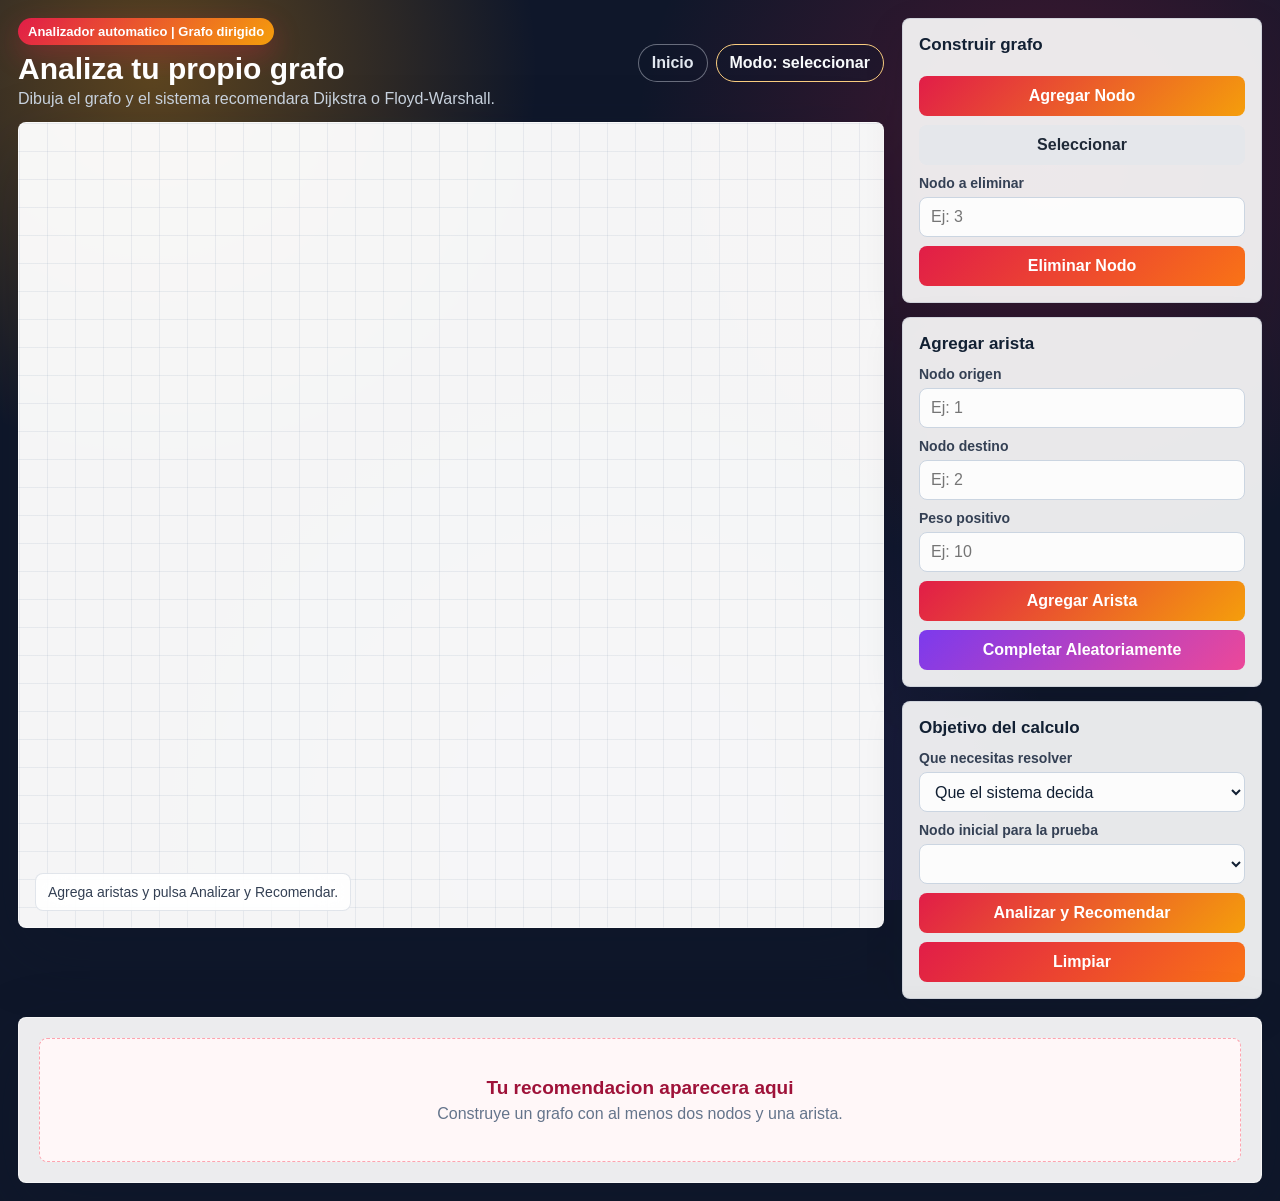
==== analizador.html @ 5d0548df "Reemplazar comparador por analizador de grafos" ====
<!DOCTYPE html>
<html lang="es">
<head>
  <meta charset="UTF-8">
  <meta name="viewport" content="width=device-width, initial-scale=1.0">
  <title>Analizador de grafos - Roberto Samuel Valencia Saavedra</title>
  <link rel="stylesheet" href="style.css">
</head>
<body class="theme-compare">
  <main class="app analyzer-app">
    <section class="workspace">
      <header class="topbar">
        <div>
          <p class="page-badge" id="tipoGrafoBadge">Analizador automatico</p>
          <h1>Analiza tu propio grafo</h1>
          <p>Dibuja el grafo y el sistema recomendara Dijkstra o Floyd-Warshall.</p>
        </div>
        <div class="top-actions">
          <a class="nav-link" href="index.html">Inicio</a>
          <div class="mode-pill" id="modoActual">Modo: seleccionar</div>
        </div>
      </header>

      <div class="canvas-shell">
        <canvas id="canvasGrafo" width="900" height="620"></canvas>
        <div class="hint" id="ayudaCanvas">Agrega nodos y aristas para analizar el grafo.</div>
      </div>
    </section>

    <aside class="sidebar">
      <section class="panel">
        <h2>Construir grafo</h2>
        <button class="primary" id="btnModoNodo">Agregar Nodo</button>
        <button id="btnModoSeleccionar">Seleccionar</button>

        <label for="txtEliminarNodo">Nodo a eliminar</label>
        <input id="txtEliminarNodo" type="number" min="1" placeholder="Ej: 3">
        <button class="danger" id="btnEliminarNodo">Eliminar Nodo</button>
      </section>

      <section class="panel">
        <h2>Agregar arista</h2>
        <label for="txtOrigen">Nodo origen</label>
        <input id="txtOrigen" type="number" min="1" placeholder="Ej: 1">

        <label for="txtDestino">Nodo destino</label>
        <input id="txtDestino" type="number" min="1" placeholder="Ej: 2">

        <label for="txtPeso">Peso positivo</label>
        <input id="txtPeso" type="number" min="1" placeholder="Ej: 10">

        <button class="primary" id="btnAgregarArco">Agregar Arista</button>
        <button class="random-button" id="btnConectarAleatorio">Completar Aleatoriamente</button>
      </section>

      <section class="panel">
        <h2>Objetivo del calculo</h2>
        <label for="objetivoCalculo">Que necesitas resolver</label>
        <select id="objetivoCalculo">
          <option value="un-origen">Desde un nodo hacia todos</option>
          <option value="todos-pares">Todos los pares de nodos</option>
          <option value="automatico" selected>Que el sistema decida</option>
        </select>

        <label for="nodoInicial">Nodo inicial para la prueba</label>
        <select id="nodoInicial"></select>

        <button class="success" id="btnAnalizar">Analizar y Recomendar</button>
        <button class="danger" id="btnLimpiar">Limpiar</button>
      </section>
    </aside>
  </main>

  <section class="analyzer-results" id="resultadoAnalisis">
    <div class="analyzer-empty">
      <strong>Tu recomendacion aparecera aqui</strong>
      <p>Construye un grafo con al menos dos nodos y una arista.</p>
    </div>
  </section>

  <section class="analyzer-calculation" id="calculoRecomendado" hidden>
    <header>
      <div>
        <span>Calculo recomendado</span>
        <h2 id="tituloCalculoRecomendado">Resultado</h2>
      </div>
      <button id="btnCerrarCalculo">Cerrar resultado</button>
    </header>
    <div id="contenidoCalculoRecomendado"></div>
  </section>

  <div class="loading-overlay" id="pantallaCarga" hidden>
    <div class="loading-box">
      <div class="loading-spinner"></div>
      <strong>Analizando el grafo...</strong>
      <p>Midiendo ambos algoritmos y estudiando su estructura.</p>
    </div>
  </div>

  <script src="app-analizador.js"></script>
</body>
</html>
---- style.css ----
:root {
  --bg: #0f172a;
  --surface: rgba(255, 255, 255, 0.9);
  --surface-strong: #ffffff;
  --ink: #122033;
  --muted: #64748b;
  --line: rgba(148, 163, 184, 0.28);
  --blue: #3b82f6;
  --blue-dark: #1d4ed8;
  --green: #14b8a6;
  --red: #f43f5e;
  --violet: #8b5cf6;
  --amber: #f59e0b;
  --node: #38bdf8;
  --node-border: #0369a1;
  --path: #f59e0b;
  --shadow: 0 24px 70px rgba(15, 23, 42, 0.22);
  --glow: 0 0 36px rgba(59, 130, 246, 0.32);
}

.theme-dijkstra {
  --accent: #2563eb;
  --accent-2: #06b6d4;
  --accent-3: #38bdf8;
  --theme-soft: #dbeafe;
  --theme-ink: #1d4ed8;
  --theme-glow: rgba(59, 130, 246, 0.32);
}

.theme-floyd {
  --accent: #7c3aed;
  --accent-2: #14b8a6;
  --accent-3: #f59e0b;
  --theme-soft: #ede9fe;
  --theme-ink: #6d28d9;
  --theme-glow: rgba(124, 58, 237, 0.32);
}

.theme-compare {
  --accent: #e11d48;
  --accent-2: #f59e0b;
  --accent-3: #8b5cf6;
  --theme-soft: #ffe4e6;
  --theme-ink: #be123c;
  --theme-glow: rgba(225, 29, 72, 0.3);
}

* {
  box-sizing: border-box;
}

body {
  margin: 0;
  min-height: 100vh;
  font-family: "Segoe UI", Arial, sans-serif;
  color: var(--ink);
  background:
    radial-gradient(circle at 12% 8%, rgba(56, 189, 248, 0.28), transparent 24rem),
    radial-gradient(circle at 82% 18%, rgba(139, 92, 246, 0.26), transparent 26rem),
    radial-gradient(circle at 48% 92%, rgba(20, 184, 166, 0.22), transparent 28rem),
    var(--bg);
  background-attachment: fixed;
}

.home-body {
  position: relative;
  display: grid;
  place-items: center;
  padding: 24px;
  overflow-x: hidden;
  overflow-y: auto;
}

.home-body::before {
  content: "\2721";
  position: fixed;
  top: 50%;
  left: -4vw;
  color: rgba(255, 255, 255, 0.055);
  font-family: "Segoe UI Symbol", "Arial Unicode MS", sans-serif;
  font-size: clamp(420px, 48vw, 820px);
  line-height: 1;
  text-shadow:
    0 0 70px rgba(56, 189, 248, 0.1),
    0 0 130px rgba(139, 92, 246, 0.08);
  transform: translate(-30%, -50%) rotate(-8deg);
  filter: blur(1.5px);
  pointer-events: none;
  user-select: none;
  z-index: 0;
}

.home {
  position: relative;
  z-index: 1;
  width: min(1240px, 100%);
  padding: 28px 0;
  animation: floatIn 0.7s ease both;
}

.home-hero {
  max-width: 780px;
  margin: 0 auto 24px;
  text-align: center;
}

.eyebrow {
  display: inline-flex;
  margin-bottom: 12px;
  padding: 8px 12px;
  border: 1px solid rgba(191, 219, 254, 0.56);
  border-radius: 999px;
  color: #e0f2fe;
  background: rgba(15, 23, 42, 0.45);
  box-shadow: inset 0 1px 0 rgba(255, 255, 255, 0.14);
  font-weight: 800;
  backdrop-filter: blur(14px);
}

.home h1 {
  font-size: clamp(38px, 7vw, 68px);
  line-height: 1.02;
  letter-spacing: 0;
  color: #ffffff;
  text-shadow: 0 18px 60px rgba(0, 0, 0, 0.35);
}

.home-copy {
  max-width: 690px;
  margin: 16px auto 0;
  color: #cbd5e1;
  font-size: 18px;
  line-height: 1.6;
}

.author {
  margin-top: 16px;
  color: #99f6e4;
  font-weight: 900;
}

.algorithm-grid {
  display: grid;
  grid-template-columns: repeat(3, minmax(0, 1fr));
  gap: 18px;
  align-items: stretch;
}

.algorithm-card {
  display: flex;
  flex-direction: column;
  min-height: 300px;
  padding: 26px;
  border: 1px solid rgba(255, 255, 255, 0.26);
  border-radius: 8px;
  color: #ffffff;
  text-decoration: none;
  box-shadow: var(--shadow);
  position: relative;
  overflow: hidden;
  transition: transform 0.22s ease, box-shadow 0.22s ease, border-color 0.22s ease;
  animation: riseUp 0.65s ease both;
}

.algorithm-card::after {
  content: "";
  position: absolute;
  inset: auto -60px -80px auto;
  width: 210px;
  height: 210px;
  border-radius: 50%;
  background: rgba(255, 255, 255, 0.18);
  transition: transform 0.35s ease;
}

.algorithm-card::before {
  content: "";
  position: absolute;
  inset: 0;
  background: linear-gradient(120deg, transparent 18%, rgba(255, 255, 255, 0.22), transparent 46%);
  transform: translateX(-120%);
  transition: transform 0.55s ease;
}

.dijkstra-card {
  background:
    linear-gradient(135deg, rgba(29, 78, 216, 0.96), rgba(37, 99, 235, 0.92) 50%, rgba(6, 182, 212, 0.92)),
    radial-gradient(circle at top right, rgba(255, 255, 255, 0.32), transparent 18rem);
}

.floyd-card {
  animation-delay: 0.1s;
  background:
    linear-gradient(135deg, rgba(124, 58, 237, 0.94), rgba(20, 184, 166, 0.92) 52%, rgba(245, 158, 11, 0.9)),
    radial-gradient(circle at top right, rgba(255, 255, 255, 0.28), transparent 18rem);
}

.compare-card {
  min-height: 300px;
  background:
    linear-gradient(135deg, rgba(190, 24, 93, 0.95), rgba(124, 58, 237, 0.92) 52%, rgba(245, 158, 11, 0.9)),
    radial-gradient(circle at top right, rgba(255, 255, 255, 0.3), transparent 18rem);
}

.card-kicker {
  font-weight: 800;
  opacity: 0.86;
}

.algorithm-card h2 {
  margin-top: 46px;
  font-size: 36px;
}

.algorithm-card p {
  max-width: 430px;
  margin-top: 10px;
  line-height: 1.55;
  color: rgba(255, 255, 255, 0.9);
}

.algorithm-card strong {
  display: inline-flex;
  align-self: flex-start;
  margin-top: auto;
  padding: 10px 13px;
  border-radius: 8px;
  color: #111827;
  background: #ffffff;
  box-shadow: 0 12px 28px rgba(15, 23, 42, 0.18);
}

.choice-overlay[hidden] {
  display: none;
}

.choice-overlay {
  position: fixed;
  inset: 0;
  display: grid;
  place-items: center;
  padding: 20px;
  background: rgba(2, 6, 23, 0.74);
  backdrop-filter: blur(12px);
  z-index: 50;
  animation: fadeIn 0.2s ease both;
}

.modal-open {
  overflow: hidden;
}

.choice-dialog {
  position: relative;
  width: min(720px, 100%);
  padding: 28px;
  border: 1px solid rgba(255, 255, 255, 0.48);
  border-radius: 8px;
  color: #102033;
  background: rgba(255, 255, 255, 0.95);
  box-shadow: 0 30px 100px rgba(0, 0, 0, 0.38);
  animation: floatIn 0.28s ease both;
}

.choice-close {
  position: absolute;
  top: 12px;
  right: 12px;
  width: 38px;
  height: 38px;
  margin: 0;
  border-radius: 50%;
  color: #475569;
  background: #eef2f7;
  font-size: 25px;
  line-height: 1;
}

.choice-kicker {
  color: #2563eb;
  font-size: 13px;
  font-weight: 900;
  text-transform: uppercase;
}

.choice-dialog h2 {
  margin-top: 6px;
  font-size: 30px;
}

.choice-copy {
  margin-top: 7px;
  color: #64748b;
}

.choice-grid {
  display: grid;
  grid-template-columns: repeat(2, minmax(0, 1fr));
  gap: 14px;
  margin-top: 22px;
}

.choice-option {
  height: auto;
  min-height: 190px;
  margin: 0;
  padding: 22px;
  border: 1px solid transparent;
  color: #ffffff;
  text-align: left;
}

.directed-option {
  background: linear-gradient(135deg, #1d4ed8, #06b6d4);
}

.undirected-option {
  background: linear-gradient(135deg, #7c3aed, #14b8a6);
}

.choice-option:hover {
  transform: translateY(-4px);
  box-shadow: 0 20px 42px rgba(15, 23, 42, 0.24);
}

.choice-symbol {
  display: block;
  font-size: 30px;
  font-weight: 900;
}

.choice-option strong {
  display: block;
  margin-top: 28px;
  font-size: 22px;
}

.choice-option small {
  display: block;
  margin-top: 7px;
  color: rgba(255, 255, 255, 0.88);
  font-size: 14px;
  line-height: 1.45;
}

.benchmark-page {
  width: min(1180px, calc(100% - 36px));
  margin: 0 auto;
  padding: 18px 0 36px;
  animation: fadeIn 0.45s ease both;
}

.benchmark-topbar {
  display: flex;
  align-items: center;
  justify-content: space-between;
  gap: 18px;
  padding: 14px 0 20px;
  color: #ffffff;
}

.benchmark-topbar h1 {
  font-size: clamp(30px, 5vw, 48px);
}

.benchmark-topbar > div > p:last-child {
  margin-top: 5px;
  color: #cbd5e1;
}

.benchmark-intro,
.benchmark-controls,
.benchmark-summary,
.benchmark-results,
.benchmark-guide {
  border: 1px solid rgba(255, 255, 255, 0.48);
  border-radius: 8px;
  background: rgba(255, 255, 255, 0.92);
  box-shadow: var(--shadow);
  backdrop-filter: blur(18px);
}

.benchmark-intro {
  display: grid;
  grid-template-columns: minmax(0, 1.25fr) minmax(300px, 0.75fr);
  gap: 20px;
  align-items: center;
  padding: 24px;
}

.benchmark-intro > div:first-child > span,
.benchmark-recommendation > span {
  display: inline-flex;
  padding: 7px 10px;
  border-radius: 999px;
  color: #be123c;
  background: #ffe4e6;
  font-size: 13px;
  font-weight: 900;
}

.benchmark-intro h2 {
  margin-top: 8px;
  font-size: 28px;
}

.benchmark-intro p {
  margin-top: 8px;
  color: #64748b;
  line-height: 1.65;
}

.benchmark-formula {
  display: grid;
  grid-template-columns: 1fr auto 1fr;
  align-items: center;
  gap: 10px;
  padding: 18px;
  border-radius: 8px;
  color: #ffffff;
  background: linear-gradient(135deg, #2563eb, #7c3aed 50%, #0f766e);
  text-align: center;
}

.benchmark-formula strong {
  font-size: 16px;
}

.benchmark-formula span {
  color: #fde68a;
  font-size: 12px;
  font-weight: 900;
  text-transform: uppercase;
}

.benchmark-controls {
  display: grid;
  grid-template-columns: repeat(3, minmax(0, 1fr)) minmax(220px, 0.8fr);
  gap: 14px;
  margin-top: 16px;
  padding: 18px;
}

.control-field {
  padding: 12px;
  border: 1px solid #e2e8f0;
  border-radius: 8px;
  background: rgba(248, 250, 252, 0.9);
}

.control-field label {
  margin-top: 0;
}

.control-field small {
  display: block;
  margin-top: 6px;
  color: #64748b;
}

.range-row {
  display: grid;
  grid-template-columns: 1fr 52px;
  align-items: center;
  gap: 8px;
}

.range-row input {
  padding: 0;
}

.range-row strong {
  color: #6d28d9;
  text-align: right;
}

.benchmark-run {
  height: auto;
  min-height: 94px;
  margin: 0;
  color: #ffffff;
  background: linear-gradient(135deg, #e11d48, #7c3aed, #f59e0b);
  box-shadow: 0 16px 36px rgba(190, 24, 93, 0.22);
}

.benchmark-summary {
  display: grid;
  grid-template-columns: repeat(4, 1fr);
  gap: 1px;
  margin-top: 16px;
  overflow: hidden;
}

.dual-graph-section {
  margin-top: 16px;
  padding: 20px;
  border: 1px solid rgba(255, 255, 255, 0.48);
  border-radius: 8px;
  background: rgba(255, 255, 255, 0.92);
  box-shadow: var(--shadow);
  backdrop-filter: blur(18px);
}

.dual-graph-section > header {
  display: flex;
  align-items: flex-end;
  justify-content: space-between;
  gap: 16px;
  margin-bottom: 14px;
}

.dual-graph-section > header span {
  color: #be123c;
  font-size: 12px;
  font-weight: 900;
  text-transform: uppercase;
}

.dual-graph-section > header h2 {
  margin-top: 4px;
  font-size: 25px;
}

.dual-graph-section > header p {
  max-width: 520px;
  color: #64748b;
  font-size: 13px;
  font-weight: 700;
  text-align: right;
}

.dual-graph-grid {
  display: grid;
  grid-template-columns: repeat(2, minmax(0, 1fr));
  gap: 14px;
}

.graph-test-card {
  min-width: 0;
  border: 1px solid #dbe3ee;
  border-radius: 8px;
  overflow: hidden;
  background: #ffffff;
  box-shadow: 0 14px 32px rgba(15, 23, 42, 0.1);
}

.graph-test-title {
  display: flex;
  align-items: center;
  justify-content: space-between;
  gap: 12px;
  min-height: 70px;
  padding: 12px 15px;
  color: #ffffff;
}

.dijkstra-test .graph-test-title {
  background: linear-gradient(135deg, #1d4ed8, #06b6d4);
}

.floyd-test .graph-test-title {
  background: linear-gradient(135deg, #6d28d9, #0f766e);
}

.graph-test-title span {
  font-size: 11px;
  font-weight: 900;
  text-transform: uppercase;
  opacity: 0.8;
}

.graph-test-title h3 {
  margin: 3px 0 0;
  font-size: 19px;
}

.graph-test-title > strong {
  flex: 0 0 auto;
  padding: 8px 10px;
  border-radius: 999px;
  color: #1e293b;
  background: rgba(255, 255, 255, 0.9);
  font-size: 14px;
}

.graph-test-card canvas {
  display: block;
  width: 100%;
  height: 390px;
  background:
    linear-gradient(rgba(148, 163, 184, 0.13) 1px, transparent 1px),
    linear-gradient(90deg, rgba(148, 163, 184, 0.13) 1px, transparent 1px),
    #ffffff;
  background-size: 22px 22px;
}

.benchmark-summary > div {
  padding: 16px;
  text-align: center;
  background: rgba(248, 250, 252, 0.9);
}

.benchmark-summary span {
  display: block;
  color: #64748b;
  font-size: 12px;
  font-weight: 800;
  text-transform: uppercase;
}

.benchmark-summary strong {
  display: block;
  margin-top: 5px;
  color: #1e293b;
  font-size: 22px;
}

.benchmark-summary strong.verified {
  color: #15803d;
}

.benchmark-summary strong.failed {
  color: #be123c;
}

.benchmark-results {
  margin-top: 16px;
  padding: 20px;
}

.benchmark-empty {
  padding: 42px 20px;
  border: 1px dashed #c4b5fd;
  border-radius: 8px;
  color: #64748b;
  text-align: center;
  background: #fafaff;
}

.benchmark-empty strong {
  display: block;
  color: #4c1d95;
  font-size: 19px;
}

.benchmark-empty p {
  margin-top: 6px;
}

.winner-banner {
  padding: 24px;
  border-radius: 8px;
  color: #ffffff;
  background: linear-gradient(135deg, #be123c, #7c3aed 55%, #0f766e);
  text-align: center;
  box-shadow: 0 18px 42px rgba(124, 58, 237, 0.22);
}

.winner-banner span {
  font-size: 13px;
  font-weight: 900;
  text-transform: uppercase;
  opacity: 0.82;
}

.winner-banner h2 {
  margin-top: 5px;
  font-size: 36px;
}

.winner-banner p {
  margin-top: 5px;
  color: rgba(255, 255, 255, 0.86);
}

.benchmark-algorithms {
  display: grid;
  grid-template-columns: repeat(2, minmax(0, 1fr));
  gap: 14px;
  margin-top: 14px;
}

.algorithm-result {
  padding: 18px;
  border: 1px solid #e2e8f0;
  border-radius: 8px;
  background: #f8fafc;
}

.algorithm-result.winner {
  border-color: #22c55e;
  box-shadow: inset 0 0 0 2px rgba(34, 197, 94, 0.26);
}

.algorithm-result > div:first-child {
  display: flex;
  align-items: center;
  justify-content: space-between;
  gap: 12px;
}

.algorithm-result span {
  color: #475569;
  font-weight: 800;
}

.algorithm-result strong {
  font-size: 24px;
}

.algorithm-result small {
  display: block;
  margin-top: 8px;
  color: #64748b;
}

.time-bar {
  height: 12px;
  margin-top: 14px;
  border-radius: 999px;
  background: #e2e8f0;
  overflow: hidden;
}

.time-bar i {
  display: block;
  height: 100%;
  border-radius: inherit;
}

.dijkstra-result .time-bar i {
  background: linear-gradient(90deg, #2563eb, #06b6d4);
}

.floyd-result .time-bar i {
  background: linear-gradient(90deg, #7c3aed, #14b8a6);
}

.benchmark-verification,
.benchmark-recommendation {
  margin-top: 14px;
  padding: 18px;
  border-radius: 8px;
}

.benchmark-verification.ok {
  color: #14532d;
  border: 1px solid #86efac;
  background: #dcfce7;
}

.benchmark-verification.error {
  color: #881337;
  border: 1px solid #fda4af;
  background: #ffe4e6;
}

.benchmark-verification p,
.benchmark-recommendation p {
  margin-top: 5px;
  line-height: 1.55;
}

.benchmark-recommendation {
  border: 1px solid #ddd6fe;
  background: linear-gradient(135deg, #faf5ff, #f0fdfa);
}

.benchmark-recommendation h3 {
  margin: 8px 0 0;
  font-size: 22px;
}

.benchmark-recommendation p {
  color: #475569;
}

.benchmark-guide {
  display: grid;
  grid-template-columns: repeat(2, minmax(0, 1fr));
  gap: 1px;
  margin-top: 16px;
  overflow: hidden;
}

.benchmark-guide article {
  padding: 20px;
  background: rgba(255, 255, 255, 0.92);
}

.benchmark-guide span {
  font-weight: 900;
}

.benchmark-guide article:first-child span {
  color: #1d4ed8;
}

.benchmark-guide article:last-child span {
  color: #6d28d9;
}

.benchmark-guide p {
  margin-top: 6px;
  color: #64748b;
  line-height: 1.55;
}

.analyzer-app {
  align-items: start;
}

.analyzer-results {
  margin: 0 18px 18px;
  padding: 20px;
  border: 1px solid rgba(255, 255, 255, 0.5);
  border-radius: 8px;
  background: rgba(255, 255, 255, 0.92);
  box-shadow: var(--shadow);
  backdrop-filter: blur(18px);
}

.analyzer-empty {
  padding: 38px 20px;
  border: 1px dashed #fda4af;
  border-radius: 8px;
  color: #64748b;
  text-align: center;
  background: #fff7f8;
}

.analyzer-empty strong {
  display: block;
  color: #9f1239;
  font-size: 19px;
}

.analyzer-empty p {
  margin-top: 6px;
}

.analyzer-result-header {
  display: flex;
  align-items: center;
  justify-content: space-between;
  gap: 18px;
  padding: 24px;
  border-radius: 8px;
  color: #ffffff;
  background: linear-gradient(135deg, #be123c, #7c3aed 55%, #0f766e);
  box-shadow: 0 18px 42px rgba(124, 58, 237, 0.2);
}

.analyzer-result-header span {
  font-size: 12px;
  font-weight: 900;
  text-transform: uppercase;
  opacity: 0.8;
}

.analyzer-result-header h2 {
  margin-top: 4px;
  font-size: 38px;
}

.analyzer-result-header p {
  max-width: 760px;
  margin-top: 6px;
  color: rgba(255, 255, 255, 0.88);
  line-height: 1.5;
}

.analyzer-result-header > strong {
  flex: 0 0 auto;
  padding: 10px 13px;
  border-radius: 999px;
  color: #4c1d95;
  background: #ffffff;
}

.analyzer-metrics {
  display: grid;
  grid-template-columns: repeat(4, 1fr);
  gap: 1px;
  margin-top: 14px;
  border: 1px solid #e2e8f0;
  border-radius: 8px;
  overflow: hidden;
}

.analyzer-metrics > div {
  padding: 16px;
  text-align: center;
  background: #f8fafc;
}

.analyzer-metrics span {
  display: block;
  color: #64748b;
  font-size: 12px;
  font-weight: 800;
  text-transform: uppercase;
}

.analyzer-metrics strong {
  display: block;
  margin-top: 5px;
  color: #1e293b;
  font-size: 22px;
}

.analyzer-times {
  display: grid;
  grid-template-columns: repeat(3, minmax(0, 1fr));
  gap: 12px;
  margin-top: 14px;
}

.analyzer-times article {
  padding: 18px;
  border: 1px solid #e2e8f0;
  border-radius: 8px;
  background: #ffffff;
}

.analyzer-times article.recommended {
  border-color: #22c55e;
  background: #f0fdf4;
  box-shadow: inset 0 0 0 2px rgba(34, 197, 94, 0.2);
}

.analyzer-times span {
  display: block;
  color: #475569;
  font-weight: 800;
}

.analyzer-times strong {
  display: block;
  margin-top: 8px;
  font-size: 26px;
}

.analyzer-times p {
  margin-top: 5px;
  color: #64748b;
  line-height: 1.4;
}

.analyzer-conclusion {
  margin-top: 14px;
  padding: 18px;
  border: 1px solid #ddd6fe;
  border-radius: 8px;
  background: linear-gradient(135deg, #faf5ff, #f0fdfa);
}

.analyzer-conclusion p {
  margin-top: 5px;
  color: #475569;
  line-height: 1.55;
}

.analyzer-action {
  display: flex;
  justify-content: center;
  margin-top: 14px;
}

.analyzer-action button {
  width: min(440px, 100%);
  height: 48px;
  color: #ffffff;
  background: linear-gradient(135deg, #e11d48, #7c3aed, #0f766e);
  box-shadow: 0 16px 34px rgba(124, 58, 237, 0.2);
}

.analyzer-calculation[hidden] {
  display: none;
}

.analyzer-calculation {
  margin: 0 18px 18px;
  padding: 20px;
  border: 1px solid rgba(255, 255, 255, 0.5);
  border-radius: 8px;
  background: rgba(255, 255, 255, 0.94);
  box-shadow: var(--shadow);
  backdrop-filter: blur(18px);
  animation: riseUp 0.42s ease both;
}

.analyzer-calculation > header {
  display: flex;
  align-items: center;
  justify-content: space-between;
  gap: 14px;
  margin-bottom: 14px;
}

.analyzer-calculation > header span {
  color: #be123c;
  font-size: 12px;
  font-weight: 900;
  text-transform: uppercase;
}

.analyzer-calculation > header h2 {
  margin-top: 4px;
  font-size: 26px;
}

.analyzer-calculation > header button {
  width: auto;
  min-width: 140px;
  padding: 0 14px;
}

.recommended-table-wrap {
  overflow: auto;
  max-height: 620px;
  border: 1px solid #e2e8f0;
  border-radius: 8px;
}

.recommended-table-wrap table {
  min-width: 100%;
  border-collapse: separate;
  border-spacing: 0;
}

.recommended-table-wrap th,
.recommended-table-wrap td {
  min-width: 110px;
  padding: 12px;
  border-right: 1px solid #e2e8f0;
  border-bottom: 1px solid #e2e8f0;
  text-align: center;
}

.recommended-table-wrap th {
  position: sticky;
  top: 0;
  color: #4c1d95;
  background: #f5f3ff;
}

.recommended-matrix td {
  font-size: 16px;
  font-weight: 800;
}

.app {
  display: grid;
  grid-template-columns: minmax(0, 1fr) 360px;
  gap: 18px;
  padding: 18px;
  animation: fadeIn 0.45s ease both;
}

.theme-dijkstra,
.theme-floyd,
.theme-compare {
  background:
    radial-gradient(circle at 12% 8%, color-mix(in srgb, var(--accent-2) 34%, transparent), transparent 24rem),
    radial-gradient(circle at 82% 18%, color-mix(in srgb, var(--accent) 26%, transparent), transparent 26rem),
    radial-gradient(circle at 48% 92%, color-mix(in srgb, var(--accent-3) 22%, transparent), transparent 28rem),
    var(--bg);
  background-attachment: fixed;
}

.workspace,
.sidebar {
  min-width: 0;
}

.topbar {
  display: flex;
  align-items: center;
  justify-content: space-between;
  gap: 16px;
  margin-bottom: 14px;
  color: #ffffff;
}

h1,
h2,
p {
  margin: 0;
}

h1 {
  font-size: 30px;
  letter-spacing: 0;
}

.topbar p {
  margin-top: 4px;
  color: #cbd5e1;
}

.topbar .page-badge {
  display: inline-flex;
  margin: 0 0 7px;
  padding: 6px 10px;
  border-radius: 999px;
  color: #ffffff;
  background: linear-gradient(135deg, var(--accent, #2563eb), var(--accent-2, #06b6d4));
  box-shadow: 0 10px 28px var(--theme-glow, rgba(37, 99, 235, 0.24));
  font-size: 13px;
  font-weight: 900;
}

.benchmark-topbar .page-badge {
  display: inline-flex;
  margin: 0 0 7px;
  padding: 6px 10px;
  border-radius: 999px;
  color: #ffffff;
  background: linear-gradient(135deg, var(--accent, #e11d48), var(--accent-2, #f59e0b));
  box-shadow: 0 10px 28px var(--theme-glow, rgba(225, 29, 72, 0.24));
  font-size: 13px;
  font-weight: 900;
}

.mode-pill {
  flex: 0 0 auto;
  border: 1px solid color-mix(in srgb, var(--accent-2, #93c5fd) 52%, white);
  color: #f8fafc;
  background: rgba(15, 23, 42, 0.36);
  padding: 9px 13px;
  border-radius: 999px;
  font-weight: 700;
  backdrop-filter: blur(14px);
}

.top-actions {
  display: flex;
  align-items: center;
  justify-content: flex-end;
  gap: 8px;
  flex-wrap: wrap;
}

.nav-link {
  flex: 0 0 auto;
  border: 1px solid rgba(226, 232, 240, 0.42);
  border-radius: 999px;
  padding: 9px 13px;
  color: #e2e8f0;
  background: rgba(15, 23, 42, 0.34);
  text-decoration: none;
  font-weight: 800;
  backdrop-filter: blur(14px);
  transition: transform 0.2s ease, background 0.2s ease, border-color 0.2s ease;
}

.nav-link:hover,
.algorithm-card:hover {
  transform: translateY(-3px);
}

.nav-link:hover {
  background: color-mix(in srgb, var(--accent, #3b82f6) 28%, transparent);
  border-color: color-mix(in srgb, var(--accent-2, #93c5fd) 74%, white);
}

.algorithm-card:hover {
  box-shadow: 0 28px 80px rgba(15, 23, 42, 0.42), var(--glow);
  border-color: rgba(255, 255, 255, 0.5);
}

.algorithm-card:hover::before {
  transform: translateX(120%);
}

.algorithm-card:hover::after {
  transform: scale(1.12) translate(-8px, -8px);
}

.canvas-shell {
  position: relative;
  height: calc(100vh - 94px);
  min-height: 520px;
  border: 1px solid rgba(255, 255, 255, 0.5);
  border-radius: 8px;
  background:
    linear-gradient(rgba(148, 163, 184, 0.16) 1px, transparent 1px),
    linear-gradient(90deg, rgba(148, 163, 184, 0.16) 1px, transparent 1px),
    rgba(255, 255, 255, 0.96);
  background-size: 28px 28px;
  box-shadow: var(--shadow);
  overflow: hidden;
  animation: riseUp 0.5s ease both;
}

canvas {
  display: block;
  width: 100%;
  height: 100%;
  cursor: default;
}

canvas.add-node {
  cursor: crosshair;
}

.hint {
  position: absolute;
  left: 16px;
  bottom: 16px;
  max-width: 520px;
  padding: 10px 12px;
  border-radius: 8px;
  color: #344054;
  background: rgba(255, 255, 255, 0.82);
  border: 1px solid var(--line);
  font-size: 14px;
  backdrop-filter: blur(14px);
}

.sidebar {
  display: flex;
  flex-direction: column;
  gap: 14px;
}

.panel {
  background: var(--surface);
  border: 1px solid var(--line);
  border-radius: 8px;
  padding: 16px;
  box-shadow: 0 14px 38px rgba(15, 23, 42, 0.13);
  backdrop-filter: blur(18px);
  animation: riseUp 0.48s ease both;
}

.panel:nth-child(2) {
  animation-delay: 0.04s;
}

.panel:nth-child(3) {
  animation-delay: 0.08s;
}

.panel:nth-child(4) {
  animation-delay: 0.12s;
}

.panel h2 {
  font-size: 17px;
  margin-bottom: 12px;
}

label {
  display: block;
  color: #344054;
  font-size: 14px;
  font-weight: 700;
  margin: 10px 0 6px;
}

.small-copy {
  color: var(--muted);
  font-size: 14px;
  line-height: 1.45;
  margin-bottom: 10px;
}

input,
select,
button {
  width: 100%;
  height: 40px;
  border-radius: 8px;
  font: inherit;
}

input,
select {
  border: 1px solid #cbd5e1;
  padding: 0 11px;
  color: var(--ink);
  background: rgba(255, 255, 255, 0.9);
  transition: border-color 0.18s ease, box-shadow 0.18s ease, transform 0.18s ease;
}

input:focus,
select:focus {
  outline: 0;
  border-color: var(--blue);
  box-shadow: 0 0 0 4px rgba(59, 130, 246, 0.18);
  transform: translateY(-1px);
}

button {
  border: 0;
  margin-top: 9px;
  font-weight: 800;
  color: #1f2937;
  background: #e5e7eb;
  cursor: pointer;
  transition: transform 0.18s ease, box-shadow 0.18s ease, filter 0.18s ease;
}

button:hover {
  filter: brightness(1.03);
  transform: translateY(-1px);
  box-shadow: 0 12px 24px rgba(15, 23, 42, 0.13);
}

button:active {
  transform: translateY(0);
}

button.primary {
  color: #fff;
  background: linear-gradient(135deg, var(--accent, #2563eb), var(--accent-2, #06b6d4));
}

button.success {
  color: #fff;
  background: linear-gradient(135deg, var(--accent, #0f766e), var(--accent-2, #14b8a6));
}

button.danger {
  color: #fff;
  background: linear-gradient(135deg, #e11d48, #f97316);
}

button.random-button {
  color: #ffffff;
  background: linear-gradient(135deg, #7c3aed, #ec4899);
}

.theme-dijkstra button.random-button {
  background: linear-gradient(135deg, #4f46e5, #8b5cf6);
}

.performance-result {
  margin-top: 10px;
  padding: 9px 10px;
  border: 1px solid rgba(148, 163, 184, 0.3);
  border-radius: 8px;
  color: #475569;
  background: rgba(248, 250, 252, 0.9);
  font-size: 13px;
  font-weight: 800;
  text-align: center;
}

.performance-result.ready {
  color: #14532d;
  border-color: rgba(34, 197, 94, 0.35);
  background: #dcfce7;
  animation: resultPulse 0.38s ease both;
}

.loading-overlay[hidden] {
  display: none;
}

.loading-overlay {
  position: fixed;
  inset: 0;
  display: grid;
  place-items: center;
  padding: 20px;
  background: rgba(2, 6, 23, 0.76);
  backdrop-filter: blur(12px);
  z-index: 100;
}

.loading-box {
  width: min(390px, 100%);
  padding: 28px;
  border: 1px solid rgba(255, 255, 255, 0.42);
  border-radius: 8px;
  color: #ffffff;
  background: rgba(15, 23, 42, 0.94);
  box-shadow: 0 30px 90px rgba(0, 0, 0, 0.4);
  text-align: center;
  animation: floatIn 0.24s ease both;
}

.loading-box strong {
  display: block;
  margin-top: 16px;
  font-size: 20px;
}

.loading-box p {
  margin-top: 7px;
  color: #cbd5e1;
  line-height: 1.45;
}

.loading-spinner {
  width: 56px;
  height: 56px;
  margin: 0 auto;
  border: 5px solid rgba(255, 255, 255, 0.16);
  border-top-color: var(--accent-2, #38bdf8);
  border-radius: 50%;
  animation: spin 0.75s linear infinite;
}

.results-panel {
  flex: 1;
  min-height: 220px;
}

.table-wrap {
  max-height: 330px;
  overflow: auto;
  border: 1px solid var(--line);
  border-radius: 8px;
  background: rgba(255, 255, 255, 0.82);
}

table {
  width: 100%;
  border-collapse: collapse;
  font-size: 14px;
}

th,
td {
  padding: 10px;
  border-bottom: 1px solid var(--line);
  text-align: left;
  vertical-align: top;
}

th {
  position: sticky;
  top: 0;
  color: #344054;
  background: #eef6ff;
}

td:first-child,
td:nth-child(2) {
  width: 76px;
}

.empty {
  color: var(--muted);
  text-align: center;
}

.toast {
  position: fixed;
  right: 24px;
  bottom: 24px;
  max-width: 360px;
  padding: 12px 14px;
  border-radius: 8px;
  color: #7a2e0e;
  background: #fff7ed;
  border: 1px solid #fed7aa;
  box-shadow: var(--shadow);
  font-weight: 700;
  z-index: 10;
  animation: toastIn 0.25s ease both;
}

.visual-section {
  margin: 0 18px 18px;
  padding: 18px;
  border: 1px solid rgba(255, 255, 255, 0.5);
  border-radius: 8px;
  background: var(--surface);
  box-shadow: var(--shadow);
  backdrop-filter: blur(18px);
  animation: fadeIn 0.5s ease both;
}

.method-section {
  display: grid;
  grid-template-columns: minmax(0, 1fr) minmax(320px, 0.85fr);
  gap: 14px;
  margin: 0 18px 18px;
  animation: riseUp 0.5s ease both;
}

.method-card,
.method-steps {
  border: 1px solid rgba(255, 255, 255, 0.5);
  border-radius: 8px;
  background: rgba(255, 255, 255, 0.9);
  box-shadow: var(--shadow);
  backdrop-filter: blur(18px);
}

.method-card {
  padding: 20px;
}

.method-card span {
  display: inline-flex;
  margin-bottom: 10px;
  padding: 7px 10px;
  border-radius: 999px;
  color: var(--theme-ink, #1d4ed8);
  background: var(--theme-soft, #dbeafe);
  font-weight: 900;
  font-size: 13px;
}

.method-card h2 {
  font-size: 24px;
  margin-bottom: 8px;
}

.method-card p {
  color: #475569;
  line-height: 1.65;
}

.method-steps {
  display: grid;
  grid-template-columns: 1fr;
  padding: 10px;
  gap: 8px;
}

.method-steps div {
  display: grid;
  grid-template-columns: 38px 1fr;
  align-items: center;
  gap: 10px;
  padding: 10px;
  border-radius: 8px;
  background: rgba(248, 250, 252, 0.86);
}

.method-steps strong {
  display: grid;
  place-items: center;
  width: 34px;
  height: 34px;
  border-radius: 50%;
  color: #ffffff;
  background: linear-gradient(135deg, var(--accent, #2563eb), var(--accent-2, #14b8a6));
  box-shadow: 0 8px 18px var(--theme-glow, rgba(37, 99, 235, 0.24));
}

.method-steps p {
  color: #334155;
  line-height: 1.35;
  font-weight: 700;
}

.matrix-section {
  margin: 0 18px 18px;
  padding: 22px;
  border: 1px solid rgba(255, 255, 255, 0.52);
  border-radius: 8px;
  background:
    linear-gradient(135deg, rgba(255, 255, 255, 0.96), rgba(245, 243, 255, 0.92)),
    var(--surface);
  box-shadow: 0 28px 80px rgba(15, 23, 42, 0.24);
  backdrop-filter: blur(20px);
  animation: riseUp 0.5s ease both;
}

.matrix-header {
  display: flex;
  align-items: flex-end;
  justify-content: space-between;
  gap: 18px;
  margin-bottom: 18px;
}

.matrix-header > div:first-child > span {
  display: inline-flex;
  margin-bottom: 8px;
  padding: 7px 10px;
  border-radius: 999px;
  color: #6d28d9;
  background: #ede9fe;
  font-size: 13px;
  font-weight: 900;
}

.matrix-header h2 {
  font-size: 28px;
}

.matrix-header p {
  margin-top: 5px;
  color: #64748b;
}

.matrix-legend {
  display: flex;
  justify-content: flex-end;
  gap: 12px;
  flex-wrap: wrap;
  color: #475569;
  font-size: 13px;
  font-weight: 800;
}

.matrix-legend span {
  display: inline-flex;
  align-items: center;
  gap: 6px;
}

.matrix-legend i {
  width: 13px;
  height: 13px;
  border-radius: 4px;
  border: 1px solid rgba(100, 116, 139, 0.24);
}

.legend-direct {
  background: #ffffff;
}

.legend-improved {
  background: #dcfce7;
  box-shadow: inset 0 0 0 2px #22c55e;
}

.legend-unreachable {
  background: #f1f5f9;
}

.matrix-showcase {
  display: grid;
  grid-template-columns: minmax(0, 1fr);
  gap: 16px;
}

.matrix-empty {
  grid-column: 1 / -1;
  padding: 42px 24px;
  border: 1px dashed #c4b5fd;
  border-radius: 8px;
  color: #64748b;
  text-align: center;
  background: rgba(250, 250, 255, 0.78);
}

.matrix-empty strong {
  display: block;
  color: #4c1d95;
  font-size: 19px;
}

.matrix-empty p {
  margin-top: 6px;
}

.matrix-card {
  width: 100%;
  min-width: 0;
  border: 1px solid rgba(148, 163, 184, 0.28);
  border-radius: 8px;
  overflow: hidden;
  background: rgba(255, 255, 255, 0.94);
  box-shadow: 0 14px 36px rgba(15, 23, 42, 0.1);
}

.final-matrix {
  border-color: rgba(139, 92, 246, 0.42);
  box-shadow: 0 22px 56px rgba(124, 58, 237, 0.2);
}

.matrix-card-header {
  display: flex;
  align-items: center;
  justify-content: space-between;
  gap: 14px;
  min-height: 76px;
  padding: 14px 16px;
  border-bottom: 1px solid var(--line);
}

.initial-matrix .matrix-card-header {
  background: linear-gradient(135deg, #f8fafc, #eef2ff);
}

.final-matrix .matrix-card-header {
  color: #ffffff;
  background: linear-gradient(135deg, #6d28d9, #0f766e);
}

.matrix-card-header span {
  font-size: 12px;
  font-weight: 900;
  text-transform: uppercase;
  opacity: 0.76;
}

.matrix-card-header h3 {
  margin: 3px 0 0;
  font-size: 20px;
}

.matrix-card-header > strong {
  flex: 0 0 auto;
  padding: 7px 9px;
  border-radius: 999px;
  color: #475569;
  background: rgba(255, 255, 255, 0.82);
  font-size: 12px;
}

.final-matrix .matrix-card-header > strong {
  color: #14532d;
  background: #dcfce7;
}

.matrix-scroll {
  overflow: auto;
  max-height: 560px;
  padding: 18px;
  background:
    linear-gradient(rgba(148, 163, 184, 0.12) 1px, transparent 1px),
    linear-gradient(90deg, rgba(148, 163, 184, 0.12) 1px, transparent 1px),
    rgba(248, 250, 252, 0.82);
  background-size: 24px 24px;
}

.floyd-matrix {
  min-width: min(100%, 720px);
  width: max-content;
  margin: 0 auto;
  border-collapse: separate;
  border-spacing: 0;
  font-size: 14px;
  border: 1px solid #dbe3ee;
  border-radius: 8px;
  overflow: hidden;
  box-shadow: 0 12px 32px rgba(15, 23, 42, 0.1);
}

.floyd-matrix th,
.floyd-matrix td {
  min-width: 96px;
  height: 78px;
  padding: 9px;
  border-right: 1px solid #e2e8f0;
  border-bottom: 1px solid #e2e8f0;
  text-align: center;
  vertical-align: middle;
}

.floyd-matrix th {
  position: sticky;
  top: 0;
  z-index: 2;
  color: #334155;
  background: #eef2ff;
}

.floyd-matrix tbody th {
  left: 0;
  z-index: 1;
}

.floyd-matrix td {
  color: #1e293b;
  background: #ffffff;
}

.floyd-matrix td > strong {
  display: block;
  font-size: 20px;
}

.final-matrix .floyd-matrix {
  font-size: 15px;
}

.final-matrix .floyd-matrix th,
.final-matrix .floyd-matrix td {
  min-width: 108px;
  height: 88px;
}

.final-matrix .floyd-matrix td > strong {
  font-size: 23px;
}

.floyd-matrix td small {
  display: block;
  margin-top: 4px;
  color: #166534;
  font-size: 11px;
  line-height: 1.3;
  font-weight: 800;
}

.floyd-matrix .matrix-diagonal {
  color: #6d28d9;
  background: #f5f3ff;
}

.floyd-matrix .matrix-improved {
  position: relative;
  color: #14532d;
  background: #dcfce7;
  box-shadow: inset 0 0 0 2px #22c55e;
}

.floyd-matrix .matrix-improved::after {
  content: "MEJORADA";
  position: absolute;
  top: 4px;
  right: 5px;
  color: #15803d;
  font-size: 8px;
  font-weight: 900;
}

.floyd-matrix .matrix-infinite {
  color: #94a3b8;
  background: #f8fafc;
}

.visual-header {
  display: flex;
  align-items: center;
  justify-content: space-between;
  gap: 16px;
  margin-bottom: 14px;
}

.visual-header h2 {
  font-size: 22px;
  color: #102033;
}

.visual-header p {
  margin-top: 4px;
  color: var(--muted);
}

.visual-grid {
  display: grid;
  grid-template-columns: repeat(auto-fit, minmax(320px, 1fr));
  gap: 14px;
}

.visual-card {
  border: 1px solid var(--line);
  border-radius: 8px;
  overflow: hidden;
  background: rgba(248, 250, 252, 0.9);
  box-shadow: 0 12px 30px rgba(15, 23, 42, 0.1);
  animation: riseUp 0.42s ease both;
}

.visual-card.general {
  grid-column: 1 / -1;
}

.visual-title {
  display: flex;
  align-items: center;
  justify-content: space-between;
  gap: 10px;
  min-height: 44px;
  padding: 10px 12px;
  border-bottom: 1px solid var(--line);
  background: rgba(255, 255, 255, 0.92);
  font-weight: 800;
}

.visual-title span {
  color: var(--muted);
  font-size: 13px;
  font-weight: 700;
}

.visual-card canvas {
  width: 100%;
  height: 280px;
  background:
    linear-gradient(rgba(148, 163, 184, 0.18) 1px, transparent 1px),
    linear-gradient(90deg, rgba(148, 163, 184, 0.18) 1px, transparent 1px),
    #ffffff;
  background-size: 24px 24px;
}

.visual-card.general canvas {
  height: 420px;
}

.visual-empty {
  grid-column: 1 / -1;
  padding: 20px;
  border: 1px dashed #cbd5e1;
  border-radius: 8px;
  color: var(--muted);
  text-align: center;
  background: rgba(248, 250, 252, 0.88);
}

@keyframes floatIn {
  from {
    opacity: 0;
    transform: translateY(18px) scale(0.98);
  }
  to {
    opacity: 1;
    transform: translateY(0) scale(1);
  }
}

@keyframes riseUp {
  from {
    opacity: 0;
    transform: translateY(14px);
  }
  to {
    opacity: 1;
    transform: translateY(0);
  }
}

@keyframes fadeIn {
  from {
    opacity: 0;
  }
  to {
    opacity: 1;
  }
}

@keyframes toastIn {
  from {
    opacity: 0;
    transform: translateY(10px);
  }
  to {
    opacity: 1;
    transform: translateY(0);
  }
}

@keyframes spin {
  to {
    transform: rotate(360deg);
  }
}

@keyframes resultPulse {
  from {
    opacity: 0.4;
    transform: scale(0.97);
  }
  to {
    opacity: 1;
    transform: scale(1);
  }
}

@media (max-width: 980px) {
  .algorithm-grid {
    grid-template-columns: repeat(2, minmax(0, 1fr));
  }

  .compare-card {
    grid-column: 1 / -1;
    width: min(520px, 100%);
    justify-self: center;
  }

  .app {
    grid-template-columns: 1fr;
  }

  .method-section {
    grid-template-columns: 1fr;
  }

  .matrix-showcase {
    grid-template-columns: 1fr;
  }

  .matrix-header {
    align-items: flex-start;
    flex-direction: column;
  }

  .matrix-legend {
    justify-content: flex-start;
  }

  .canvas-shell {
    height: 560px;
  }

  .benchmark-intro,
  .benchmark-controls {
    grid-template-columns: 1fr;
  }

  .dual-graph-grid {
    grid-template-columns: 1fr;
  }

  .benchmark-summary {
    grid-template-columns: repeat(2, 1fr);
  }

  .analyzer-metrics,
  .analyzer-times {
    grid-template-columns: repeat(2, 1fr);
  }
}

@media (max-width: 620px) {
  .algorithm-grid {
    grid-template-columns: 1fr;
  }

  .compare-card {
    grid-column: auto;
    width: 100%;
  }

  .choice-grid {
    grid-template-columns: 1fr;
  }

  .choice-option {
    min-height: 160px;
  }

  .benchmark-topbar,
  .benchmark-algorithms,
  .benchmark-guide {
    grid-template-columns: 1fr;
  }

  .benchmark-topbar {
    align-items: flex-start;
    flex-direction: column;
  }

  .benchmark-summary {
    grid-template-columns: 1fr;
  }

  .benchmark-formula {
    grid-template-columns: 1fr;
  }

  .dual-graph-section > header {
    align-items: flex-start;
    flex-direction: column;
  }

  .dual-graph-section > header p {
    text-align: left;
  }

  .analyzer-result-header {
    align-items: flex-start;
    flex-direction: column;
  }

  .analyzer-metrics,
  .analyzer-times {
    grid-template-columns: 1fr;
  }

  .analyzer-calculation > header {
    align-items: flex-start;
    flex-direction: column;
  }
}
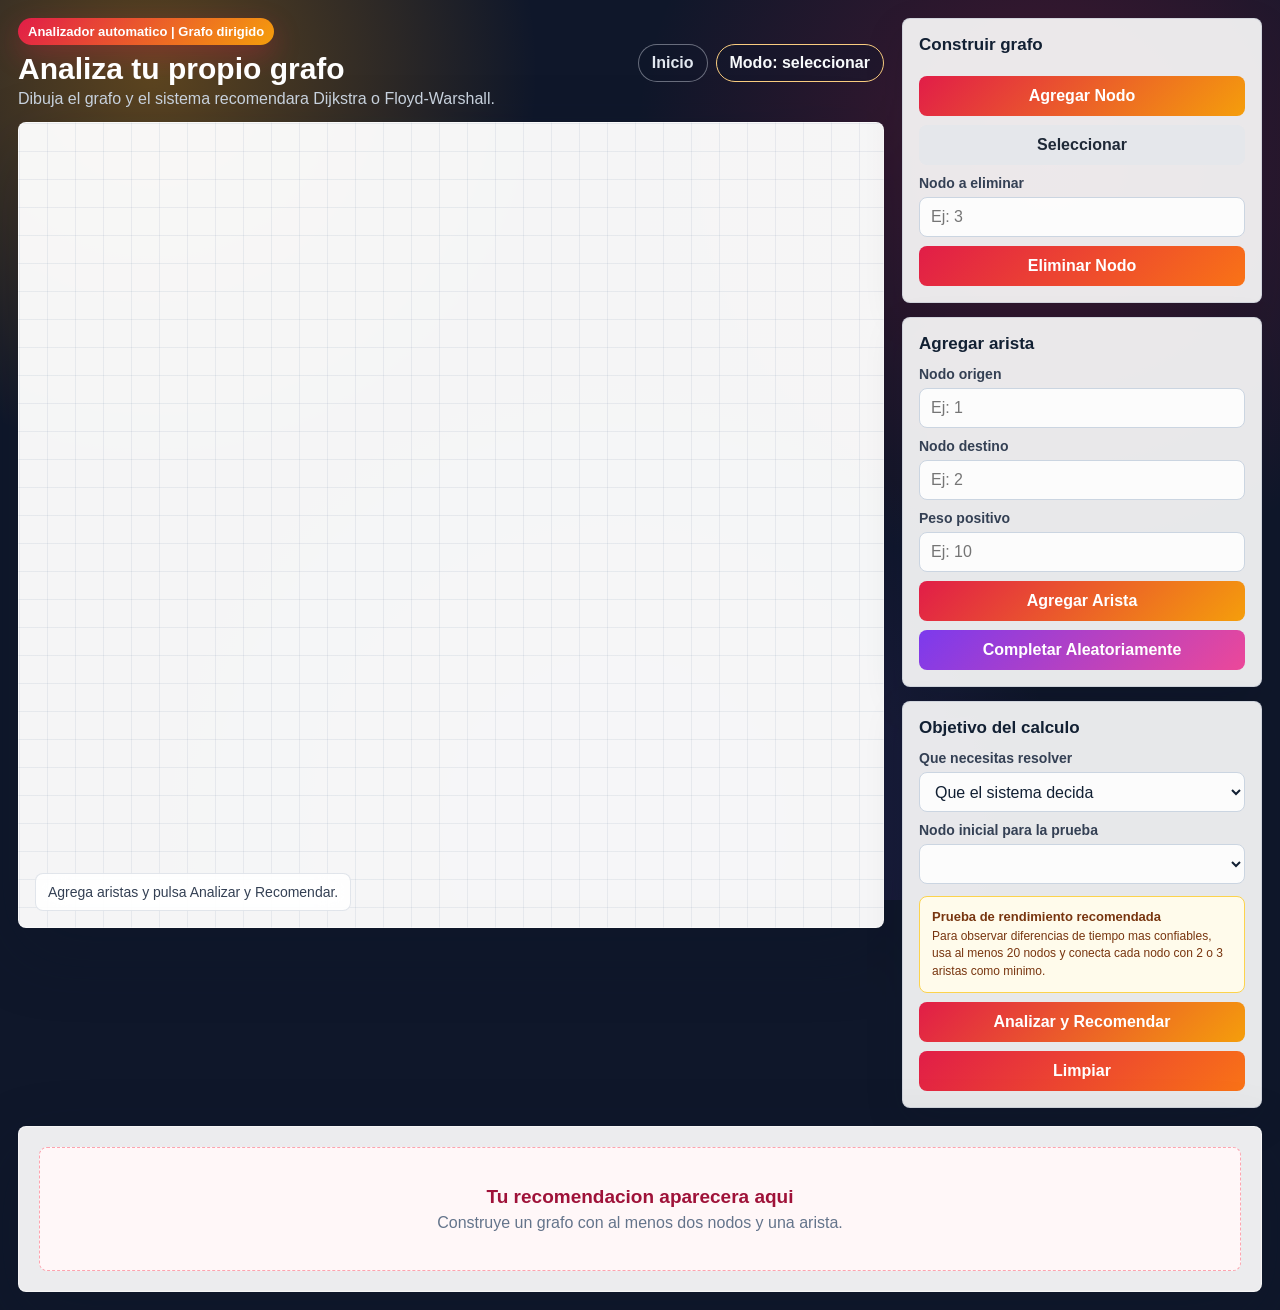
==== commit c6c2592e: "Agregar recomendaciones de rendimiento" ====
--- a/analizador.html
+++ b/analizador.html
@@ -65,6 +65,14 @@
         <label for="nodoInicial">Nodo inicial para la prueba</label>
         <select id="nodoInicial"></select>
 
+        <div class="analysis-advice">
+          <strong>Prueba de rendimiento recomendada</strong>
+          <p>
+            Para observar diferencias de tiempo mas confiables, usa al menos 20 nodos
+            y conecta cada nodo con 2 o 3 aristas como minimo.
+          </p>
+        </div>
+
         <button class="success" id="btnAnalizar">Analizar y Recomendar</button>
         <button class="danger" id="btnLimpiar">Limpiar</button>
       </section>
--- a/style.css
+++ b/style.css
@@ -961,6 +961,51 @@
   line-height: 1.55;
 }
 
+.analysis-advice {
+  margin-top: 12px;
+  padding: 12px;
+  border: 1px solid #fcd34d;
+  border-radius: 8px;
+  color: #78350f;
+  background: #fffbeb;
+}
+
+.analysis-advice strong {
+  display: block;
+  font-size: 13px;
+}
+
+.analysis-advice p {
+  margin-top: 4px;
+  font-size: 12px;
+  line-height: 1.45;
+}
+
+.analysis-warning,
+.analysis-reliable {
+  margin-top: 14px;
+  padding: 15px;
+  border-radius: 8px;
+}
+
+.analysis-warning {
+  color: #78350f;
+  border: 1px solid #fcd34d;
+  background: #fffbeb;
+}
+
+.analysis-reliable {
+  color: #14532d;
+  border: 1px solid #86efac;
+  background: #f0fdf4;
+}
+
+.analysis-warning p,
+.analysis-reliable p {
+  margin-top: 4px;
+  line-height: 1.5;
+}
+
 .analyzer-action {
   display: flex;
   justify-content: center;
